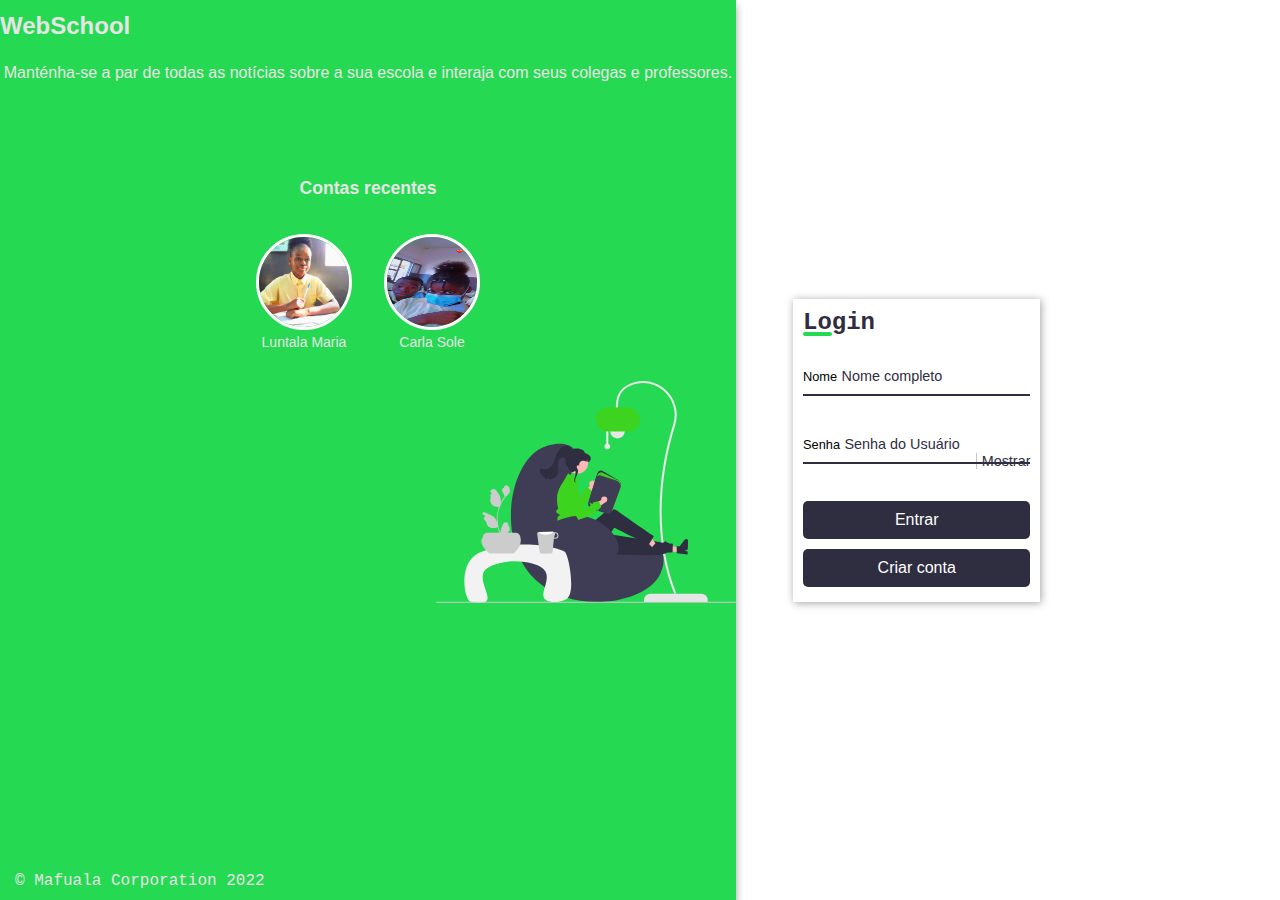
==== index.html @ ea11a0f5 "Novos arquivos" ====
<!DOCTYPE html>
<html lang="pt-pt">
<head>
    <meta charset="UTF-8">
    <meta http-equiv="X-UA-Compatible" content="IE=edge">
    <meta name="viewport" content="width=device-width, initial-scale=1.0">
    <link rel="stylesheet" href="sty/stylogin.css">
    <script src="scr/login.js"></script>
    <title>Entrar</title>
</head>
<body>
    <div class="container">
        <aside class="left">
            <h1>
                WebSchool
            </h1>
            <p>
                Manténha-se a par de todas as notícias sobre a sua escola e interaja com seus colegas e professores.
            </p>
            <div class="recent">
                <h1 id="recent-title">Contas recentes</h1>
                <img src="img/undraw_reading_time_re_phf7.svg" alt="undraw" id="undraw">
                <div class="img-field">
                    <figure class="recent-field recent-field-l">
                            <img src="img/luntala.jpg" alt="luntala maria">
                        <figcaption>
                            <p>
                                Luntala Maria
                            </p>
                        </figcaption>
                    </figure>
                    <figure class="recent-field recent-field-c">
                            <img src="img/yole.jpg" alt="Carla Sole">
                        <figcaption>
                            <p>
                                Carla Sole
                            </p>
                        </figcaption>
                    </figure>
                </div>
            </div>
            <footer>
                &copy; Mafuala Corporation 2022
            </footer>
        </aside>
        <section class="right">
            <h1>
                Login
                <div class="line"></div>
            </h1>
            <form action="#" method="post">
                <div class="input-field">
                    <div class="input-file input-file-name">
                        <label for="name">Nome</label>
                        <input type="text" name="name" id="name" placeholder="Nome completo" required>
                    </div>
                    <div class="input-file input-file-password">
                        <label for="pass">Senha</label>
                        <input type="password" name="pass" id="pass" placeholder="Senha do Usuário" required minlength="8" maxlength="12"><span class="show" onclick="show()">Mostrar</span><span class="hide" onclick="hide()" style="display: none;">Ocultar</span>
                    </div>
                </div>
                <div class="in">
                    <button><a href="#" class="button">Entrar</a></button>
                    <button><a href="pag/cadastro.html" class="create">Criar conta</a></button>
                </div>
                <footer id="footer-phone">
                    &copy; Mafuala Corporation 2022
                </footer>
            </form>
        </section>
    </div>
</body>
</html>
---- sty/stylogin.css ----
/*General Settings*/

* {
    font: normal 12pt Arial, Helvetica, sans-serif;
    margin: 0;
    padding: 0;
    border: none;
    outline: none;
    box-sizing: border-box;
}

body {
    width: 100vw;
    height: 100vh;
}

/*left side*/

.container {
    position: relative;
    display: flex;
    height: 100%;
}

.left {
    margin-right: 2em;
    background-color: #13d644ea;
    color: #e6e4e4;
    box-shadow: 0px 5px 8px #00000060;
}

.left h1 {
    font: bold 1.5em Arial, sans-serif;
    margin-bottom: 1em;
    margin-top: 0.5em;

}

.left p{
    font-family: Verdana, Geneva, Tahoma, sans-serif;
    text-align: center;
}

.recent {
    position: relative;
    margin: 6em auto;
}

.left .recent #undraw {
    width: 300px;
    position: absolute;
    top: 12.7pc;
    /*left: 15px;*/
    right: 0;
    z-index: 1;
}

#recent-title {
    font: bold 1.1em Arial, sans-serif;
    margin-bottom: 2em;
    text-align: center;
}

.img-field {
    display: flex;
    margin: 1em 15em;
    cursor: pointer;
}

.img-field img {
    width: 6em;
    height: 6em;
    margin: 0 1em;
    border-radius: 80px;
    border: 3px solid #ffffff;
}

.img-field figure figcaption p{
    font-size: 14px;
    text-align: center;
}

footer {
    position: absolute;
    bottom: 0;
    margin-bottom: 10px;
    margin-left: 15px;
    font-family: 'Courier New', Courier, monospace;
    text-align: center;
}


/*Right side*/

.right {
    margin: auto 25px;
    padding: 10px;
    box-shadow: 1px 1px 8px rgba(0, 0, 0, 0.377);
}

.right h1{
    color: #2F2E41;
    position: relative;
    font: bold 1.5em 'courier', courier, monospace;
}

.line {
    position: absolute;
    background-color: #13d644ea;
    border-radius: 100px;
    padding: 2px;
    width: 1.8em;
    top: 23px;
}

.right form {
    margin-top: 15px;
}

.input-field .input-file {
    transition: all .5s ease-in-out;
    margin-bottom: 2em;
    border-bottom: 2px solid #2F2E41;
}

.input-field .input-file:hover  {
    border-bottom: 2px solid #13d644ea;
}

.input-field label {
    font-size: 0.8em;

}

.input-field input {
    background: transparent;
    font-size: 0.9em;
    margin-top: 8px;
    padding-bottom: 10px;
}

.input-field input::placeholder {
    font-family: Verdana, Geneva, Tahoma, sans-serif;
    color: #2F2E41;
}

form .input-field .input-file-password {
    position: relative;
}

form .input-field .input-file-password span {
    border-left: 1.9px solid #2f2e4148;
    cursor: pointer;
    color: #323144;
    font-weight: 500;
    font-size: 0.9em;
    position: absolute;
    padding-left: 5px;
    top: 1.8em;
    right: 0;
}

.input-field .input-file-name {
    margin-top: 1.5em;
}

.right form .in {
    display: flex;
    flex-direction: column;
}

.right form .in button {
    background: #2F2E41;
    padding: 10px;
    width: 100%;
    border-radius: 5px;
    margin: 5px auto;
    transition: all .5s ease-in-out;
    cursor: pointer;
}

.right form .in button:hover {
    background: #13d644ea;
}

.right form .in button a {
    color: #ffffff;
    text-align: center;
    text-decoration: none;
}

#footer-phone {
    display: none;
}

/*Celular*/

@media screen and (max-width: 520px) {

    body {
        background-color: #05d639be;
    }

    .left {
        display: none;
    }

    .right {
       
        display: flex;
        flex-direction: column;
        justify-content: center;
        margin: auto;
        width: 100%;
        height: 100%;
    }

    .right h1 {
        margin-top: 1.5em;
        text-align: center;
        width: 100%;
    }

    .right .line {
        display: none;
    } 

    .input-field .input-file {
        display: flex;
        flex-direction: column;
    }

    .input-field .input-file:last-child {
        margin-bottom: 2em;
    }

    .input-field .input-file:hover {
        border-bottom: 2px solid #2F2E41;
    }

   .right form .in button {
       overflow: hidden;
        margin-top: 1em;
    }

    .right form .in button:hover {
        background: #2F2E41;
    }

   .right #footer-phone {
       overflow: hidden;
        display: none;
        color: #2F2E41;
        width: 50%;
        text-align: center;
    }

}
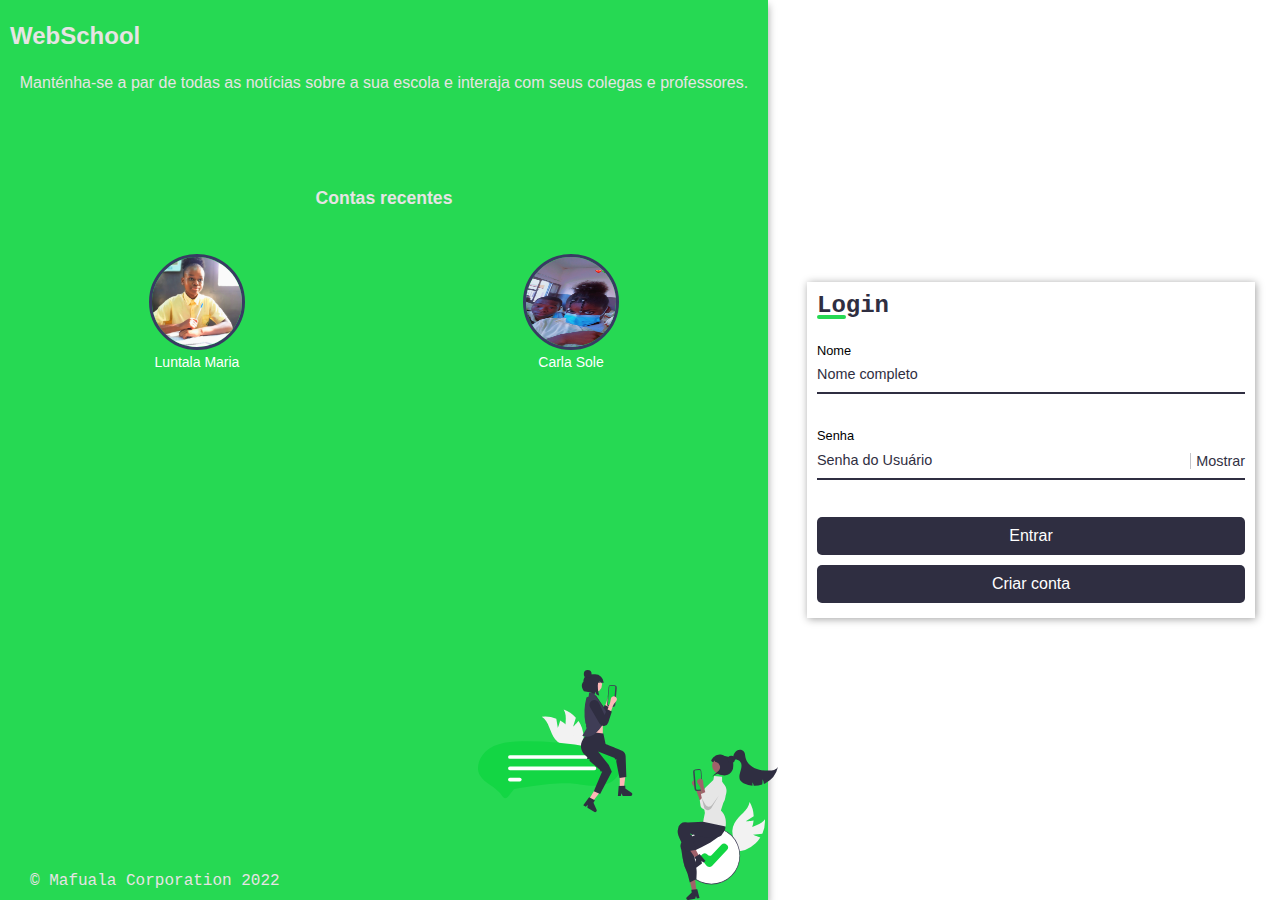
==== commit c805d196: "icones e js no login" ====
--- a/index.html
+++ b/index.html
@@ -19,29 +19,40 @@
             </p>
             <div class="recent">
                 <h1 id="recent-title">Contas recentes</h1>
-                <img src="img/undraw_reading_time_re_phf7.svg" alt="undraw" id="undraw">
                 <div class="img-field">
                     <figure class="recent-field recent-field-l">
-                            <img src="img/luntala.jpg" alt="luntala maria">
+                            <img src="img/2089793.png" alt="" id="pontinhos" class="pontos" onclick="showUpRemove()">
+                            <a href=""><img src="img/luntala.jpg" alt="luntala maria"></a>
+                            <span id="remove">Remove</span>
                         <figcaption>
-                            <p>
-                                Luntala Maria
-                            </p>
+                            <a href="">
+                                <p>
+                                    Luntala Maria
+                                </p>
+                            </a>
                         </figcaption>
                     </figure>
                     <figure class="recent-field recent-field-c">
-                            <img src="img/yole.jpg" alt="Carla Sole">
-                        <figcaption>
+                        <img src="img/2089793.png" alt="" id="pontinhos" class="pontos" onclick="showUpRemove()">
+                        <a href=""><img src="img/yole.jpg" alt="Carla Sole"></a>
+                    <figcaption>
+                        <a href="">
                             <p>
                                 Carla Sole
                             </p>
-                        </figcaption>
-                    </figure>
+                        </a>
+                    </figcaption>
+                </figure>
                 </div>
             </div>
-            <footer>
-                &copy; Mafuala Corporation 2022
-            </footer>
+            <div class="footer">
+                <div class="rodape">
+                    <footer>
+                        &copy; Mafuala Corporation 2022
+                    </footer>
+                    <img src="img/undraw_social_interaction_re_dyjh.svg" alt="undraw" id="undraw">
+                </div>
+            </div>
         </aside>
         <section class="right">
             <h1>
@@ -51,12 +62,14 @@
             <form action="#" method="post">
                 <div class="input-field">
                     <div class="input-file input-file-name">
-                        <label for="name">Nome</label>
-                        <input type="text" name="name" id="name" placeholder="Nome completo" required>
+                        <div class="flex-name">
+                            <label for="name">Nome</label>
+                            <input type="text" name="name" id="name" placeholder="Nome completo" oninput="bordaN()" onmouseout="bordaRedN()" required>
+                        </div>
                     </div>
-                    <div class="input-file input-file-password">
+                    <div class="input-file input-file2 input-file-password">
                         <label for="pass">Senha</label>
-                        <input type="password" name="pass" id="pass" placeholder="Senha do Usuário" required minlength="8" maxlength="12"><span class="show" onclick="show()">Mostrar</span><span class="hide" onclick="hide()" style="display: none;">Ocultar</span>
+                        <div class="flex-password"><input type="password" name="pass" id="pass" placeholder="Senha do Usuário" oninput="bordaP()" required minlength="8" maxlength="12"><span class="show" onclick="show()">Mostrar</span><span class="hide" onclick="hide()" style="display: none;">Ocultar</span></div>
                     </div>
                 </div>
                 <div class="in">
--- a/sty/stylogin.css
+++ b/sty/stylogin.css
@@ -14,15 +14,21 @@
     height: 100vh;
 }
 
+.container {
+    position: relative;
+    display: flex;
+    height: 100%;
+    width: 100%;
+}
+
+
+
 /*left side*/
 
-.container {
-    position: relative;
-    display: flex;
-    height: 100%;
-}
-
 .left {
+    position: relative;
+    padding: 10px;
+    width: 60%;
     margin-right: 2em;
     background-color: #13d644ea;
     color: #e6e4e4;
@@ -41,18 +47,20 @@
     text-align: center;
 }
 
+.left a {
+    text-decoration: none;
+    color: #fff;
+}
+
 .recent {
     position: relative;
     margin: 6em auto;
 }
 
 .left .recent #undraw {
-    width: 300px;
-    position: absolute;
-    top: 12.7pc;
-    /*left: 15px;*/
+    position: absolute;
+    bottom: 0;
     right: 0;
-    z-index: 1;
 }
 
 #recent-title {
@@ -63,16 +71,56 @@
 
 .img-field {
     display: flex;
-    margin: 1em 15em;
+}
+
+.img-field figure {
+    padding: 10px;
+    border-radius: 5px;
+    margin: auto;
+    position: relative;
+    z-index: 2;
+    transition: all .3s ease-in-out;
     cursor: pointer;
+}
+
+.img-field figure:hover {
+    background: rgba(255, 255, 255, 0.171);
+
+}
+
+.img-field figure:hover #pontinhos {
+    opacity: 1;
+}
+
+#pontinhos {
+    transition: all .3s ease-in-out;
+    opacity: 0;
+    padding: 3px;
+    border-radius: none;
+    border: none;
+    width: 20px;
+    height: 20px;
+    position: absolute;
+    top: 0;
+    right: 0;
+}
+
+#remove {
+    transition: all 1s ease-in-out;
+    display: none;
+    position: absolute;
+    background-color: #2F2E41;
+    padding: 5px;
+    border-radius: 5px;
+    top: 0;
+    right: 0;
 }
 
 .img-field img {
     width: 6em;
     height: 6em;
-    margin: 0 1em;
     border-radius: 80px;
-    border: 3px solid #ffffff;
+    border: 3px solid #383b63;
 }
 
 .img-field figure figcaption p{
@@ -90,10 +138,35 @@
 }
 
 
+.left .rodape #undraw {
+    width: 300px;
+    position: absolute;
+    bottom: 0;
+    right: 0;
+    z-index: 1;
+}
+
+.rodape {
+    position: relative;
+    display: flex;
+    justify-content: space-between;
+    padding: 5px;
+    background-position: center;
+    background-size: cover;
+}
+
+.footer {
+    position: absolute;
+    bottom: 0;
+    width: 100%;
+}
+
 /*Right side*/
 
 .right {
-    margin: auto 25px;
+    width: 35%;
+    margin: auto;
+    margin-right: 25px;
     padding: 10px;
     box-shadow: 1px 1px 8px rgba(0, 0, 0, 0.377);
 }
@@ -122,10 +195,14 @@
     margin-bottom: 2em;
     border-bottom: 2px solid #2F2E41;
 }
-
-.input-field .input-file:hover  {
+.input-field .input-file2 {
+    transition: all .5s ease-in-out;
+    margin-bottom: 2em;
+    border-bottom: 2px solid #2F2E41;
+}
+/*.input-field .input-file:hover  {
     border-bottom: 2px solid #13d644ea;
-}
+}*/
 
 .input-field label {
     font-size: 0.8em;
@@ -146,6 +223,17 @@
 
 form .input-field .input-file-password {
     position: relative;
+}
+
+form .input-field .input-file-password .flex-password {
+    display: flex;
+    justify-content: space-between;
+    align-items: center;
+}
+
+form .input-field .input-file-name .flex-name {
+    display: flex;
+    flex-direction: column;
 }
 
 form .input-field .input-file-password span {
@@ -154,10 +242,7 @@
     color: #323144;
     font-weight: 500;
     font-size: 0.9em;
-    position: absolute;
     padding-left: 5px;
-    top: 1.8em;
-    right: 0;
 }
 
 .input-field .input-file-name {
@@ -189,13 +274,20 @@
     text-decoration: none;
 }
 
+
+/*.backimg {
+    margin-left: 80%;
+    height: 130px;
+    width: 160px;
+}
+*/
 #footer-phone {
     display: none;
 }
 
 /*Celular*/
 
-@media screen and (max-width: 520px) {
+@media screen and (max-width: 686px) {
 
     body {
         background-color: #05d639be;
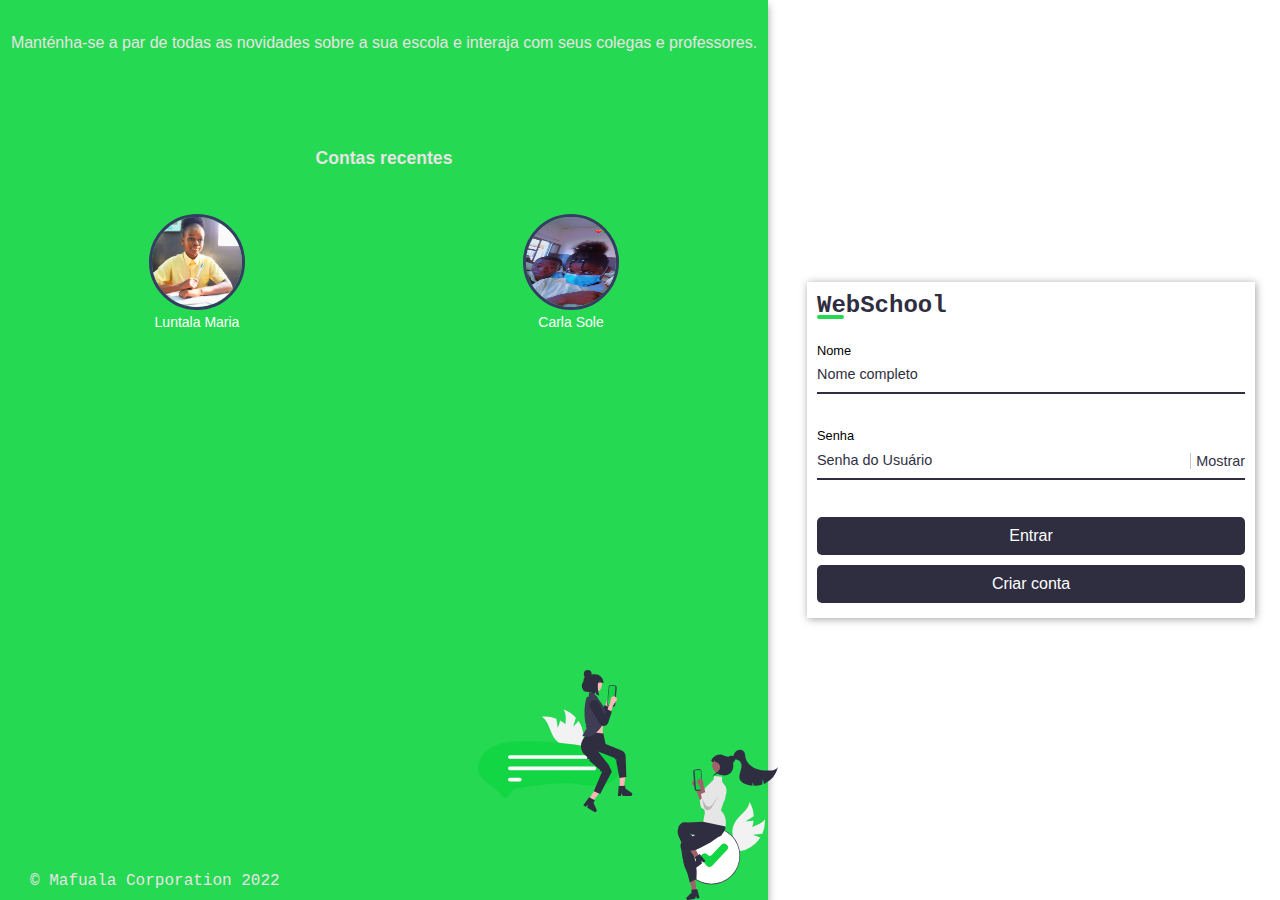
==== commit e3b8b907: "atualização do login mobile" ====
--- a/index.html
+++ b/index.html
@@ -11,11 +11,11 @@
 <body>
     <div class="container">
         <aside class="left">
-            <h1>
-                WebSchool
+            <h1 id="webschool">
+                
             </h1>
             <p>
-                Manténha-se a par de todas as notícias sobre a sua escola e interaja com seus colegas e professores.
+                Manténha-se a par de todas as novidades sobre a sua escola e interaja com seus colegas e professores.
             </p>
             <div class="recent">
                 <h1 id="recent-title">Contas recentes</h1>
@@ -56,7 +56,7 @@
         </aside>
         <section class="right">
             <h1>
-                Login
+                WebSchool
                 <div class="line"></div>
             </h1>
             <form action="#" method="post">
--- a/sty/stylogin.css
+++ b/sty/stylogin.css
@@ -182,7 +182,7 @@
     background-color: #13d644ea;
     border-radius: 100px;
     padding: 2px;
-    width: 1.8em;
+    width: 1.7em;
     top: 23px;
 }
 
@@ -290,7 +290,7 @@
 @media screen and (max-width: 686px) {
 
     body {
-        background-color: #05d639be;
+        background-color: #fff;
     }
 
     .left {
@@ -298,19 +298,20 @@
     }
 
     .right {
-       
         display: flex;
         flex-direction: column;
         justify-content: center;
         margin: auto;
         width: 100%;
         height: 100%;
-    }
-
+    }       
     .right h1 {
-        margin-top: 1.5em;
         text-align: center;
         width: 100%;
+    }
+
+    .right h1::before {
+        content: '';
     }
 
     .right .line {
@@ -320,6 +321,11 @@
     .input-field .input-file {
         display: flex;
         flex-direction: column;
+        background: #8d8d8d2a;
+        padding: 10px;
+        border-radius: 5px 5px 5px 5px;
+        border: 2px solid #2F2E41;
+        box-shadow: 1px 1px 1px #0000003a;
     }
 
     .input-field .input-file:last-child {
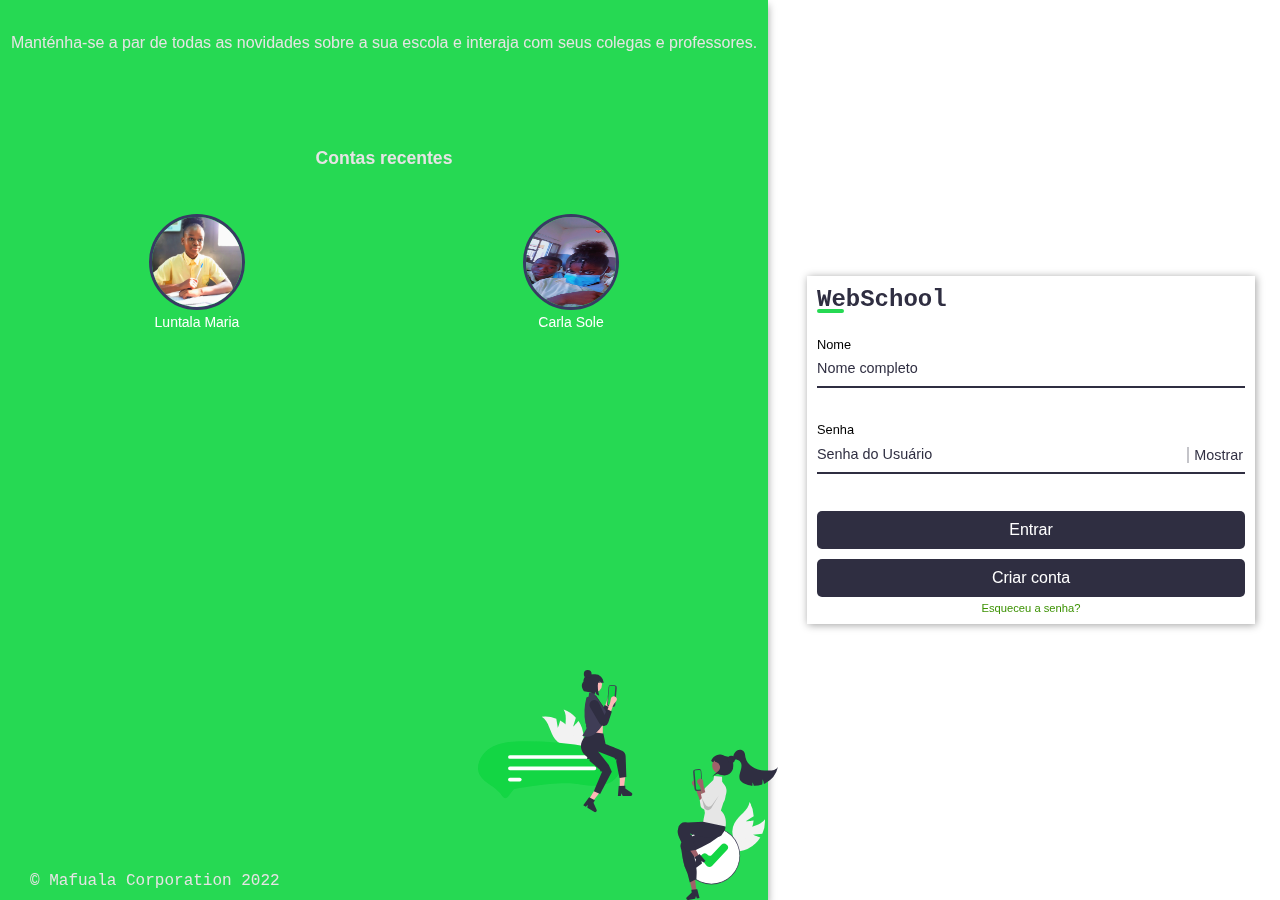
==== commit 7936b096: "mudanças no login" ====
--- a/index.html
+++ b/index.html
@@ -8,8 +8,9 @@
     <script src="scr/login.js"></script>
     <title>Entrar</title>
 </head>
-<body>
-    <div class="container">
+<body onprogress="load()">
+    <div id="loading"><img src="img/Spinner-3.gif" alt="Aguade..."></div>
+    <div class="container" >
         <aside class="left">
             <h1 id="webschool">
                 
@@ -75,6 +76,7 @@
                 <div class="in">
                     <button><a href="#" class="button">Entrar</a></button>
                     <button><a href="pag/cadastro.html" class="create">Criar conta</a></button>
+                    <a href="#" class="forgot">Esqueceu a senha?</a>
                 </div>
                 <footer id="footer-phone">
                     &copy; Mafuala Corporation 2022
--- a/sty/stylogin.css
+++ b/sty/stylogin.css
@@ -15,13 +15,20 @@
 }
 
 .container {
-    position: relative;
+    position: fixed;
     display: flex;
     height: 100%;
     width: 100%;
 }
 
-
+#loading {
+    display: none;
+    position: absolute;
+    width: 100%;
+    height: 100%;
+    justify-content: center;
+    align-items: center;
+}
 
 /*left side*/
 
@@ -237,7 +244,8 @@
 }
 
 form .input-field .input-file-password span {
-    border-left: 1.9px solid #2f2e4148;
+    border-left: 2px solid #2f2e4148;
+    margin-right: 2px;
     cursor: pointer;
     color: #323144;
     font-weight: 500;
@@ -274,6 +282,16 @@
     text-decoration: none;
 }
 
+.forgot {
+    text-decoration: none;
+    color: #3c9203;
+    text-align: center;
+    font-size: 0.7em;
+}
+
+.forgot:hover {
+    text-decoration: underline;
+}
 
 /*.backimg {
     margin-left: 80%;
@@ -285,12 +303,20 @@
     display: none;
 }
 
+
+
+
 /*Celular*/
 
-@media screen and (max-width: 686px) {
+@media screen and (max-width: 786px) {
 
     body {
-        background-color: #fff;
+        background: url('../img/pexels-rfstudio-3059751.jpg') no-repeat left;
+        background-size: cover;
+    }
+
+    .container {
+        background: linear-gradient(to top, #3e8f0993, #ffffff2d);
     }
 
     .left {
@@ -310,8 +336,10 @@
         width: 100%;
     }
 
-    .right h1::before {
-        content: '';
+    .right h1 {
+        color: #ffffff;
+        text-shadow: 1px 1px 1px #2F2E41;
+        border-radius: 5px;
     }
 
     .right .line {
@@ -336,13 +364,18 @@
         border-bottom: 2px solid #2F2E41;
     }
 
+    form .input-field .input-file-password span {
+        color: #fff;
+        text-shadow: 1px 1px 1px #0000003a;
+    }
+
    .right form .in button {
        overflow: hidden;
-        margin-top: 1em;
+       margin-top: 1em;
     }
 
     .right form .in button:hover {
-        background: #2F2E41;
+        background: #3a394e;
     }
 
    .right #footer-phone {
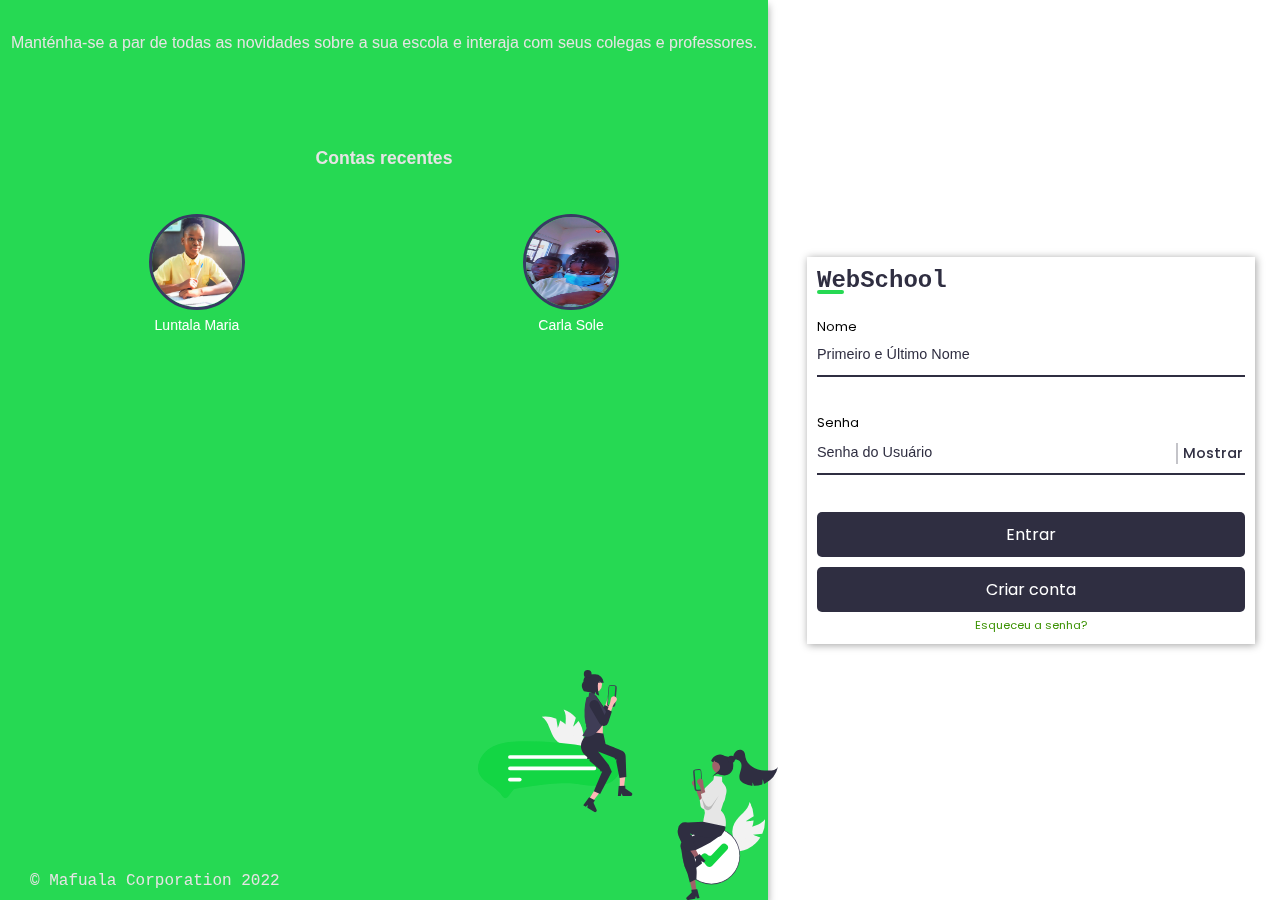
==== commit 8c4b67e0: "Novas cores e primeira versão do cadastramento" ====
--- a/index.html
+++ b/index.html
@@ -8,7 +8,7 @@
     <script src="scr/login.js"></script>
     <title>Entrar</title>
 </head>
-<body onprogress="load()">
+<body>
     <div id="loading"><img src="img/Spinner-3.gif" alt="Aguade..."></div>
     <div class="container" >
         <aside class="left">
@@ -65,7 +65,7 @@
                     <div class="input-file input-file-name">
                         <div class="flex-name">
                             <label for="name">Nome</label>
-                            <input type="text" name="name" id="name" placeholder="Nome completo" oninput="bordaN()" onmouseout="bordaRedN()" required>
+                            <input type="text" name="name" id="name" placeholder="Primeiro e Último Nome" oninput="bordaN()" onmouseout="bordaRedN()" required>
                         </div>
                     </div>
                     <div class="input-file input-file2 input-file-password">
--- a/sty/stylogin.css
+++ b/sty/stylogin.css
@@ -1,7 +1,9 @@
 /*General Settings*/
 
+@import url('https://fonts.googleapis.com/css2?family=Montserrat:wght@200&family=Open+Sans&family=Poppins:ital,wght@0,400;0,500;0,600;0,700;0,800;1,400;1,500;1,600;1,700&display=swap');
+
 * {
-    font: normal 12pt Arial, Helvetica, sans-serif;
+    font: normal 12pt 'Poppins', Arial, Helvetica, sans-serif;
     margin: 0;
     padding: 0;
     border: none;
@@ -311,12 +313,11 @@
 @media screen and (max-width: 786px) {
 
     body {
-        background: url('../img/pexels-rfstudio-3059751.jpg') no-repeat left;
         background-size: cover;
     }
 
     .container {
-        background: linear-gradient(to top, #3e8f0993, #ffffff2d);
+        background: #2F2E41;
     }
 
     .left {
@@ -356,6 +357,14 @@
         box-shadow: 1px 1px 1px #0000003a;
     }
 
+    .input-field input {
+        color: #fff;
+    }
+
+    .input-field input::placeholder {
+        color: #979bcc;
+    }
+
     .input-field .input-file:last-child {
         margin-bottom: 2em;
     }
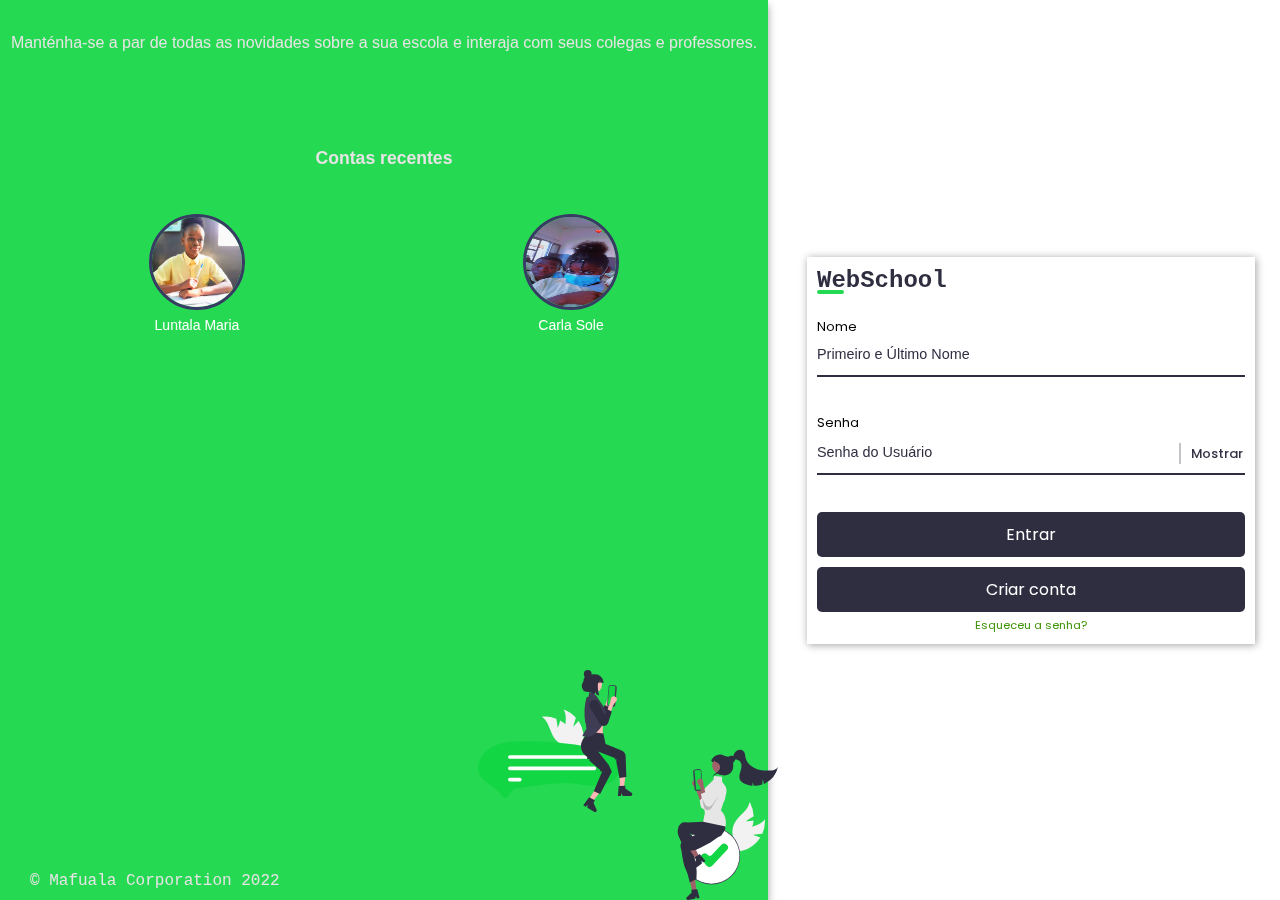
==== commit aaa13a3d: "ajustes na senha" ====
--- a/index.html
+++ b/index.html
@@ -70,7 +70,7 @@
                     </div>
                     <div class="input-file input-file2 input-file-password">
                         <label for="pass">Senha</label>
-                        <div class="flex-password"><input type="password" name="pass" id="pass" placeholder="Senha do Usuário" oninput="bordaP()" required minlength="8" maxlength="12"><span class="show" onclick="show()">Mostrar</span><span class="hide" onclick="hide()" style="display: none;">Ocultar</span></div>
+                        <div class="flex-password"><input type="password" name="pass" id="pass" placeholder="Senha do Usuário" oninput="bordaP()" required minlength="8" maxlength="12"><span class="show" onclick="show()"><img src="img/icons8-eyes-1w.png" alt="Mostrar"><span class="mostraEsconde">Mostrar</span></span><span class="hide" onclick="hide()" style="display: none;"><img src="img/icons8-eyes-2w.png" alt="Esconder"><span class="mostraEsconde">Ocultar</span></span></div>
                     </div>
                 </div>
                 <div class="in">
--- a/sty/stylogin.css
+++ b/sty/stylogin.css
@@ -253,6 +253,20 @@
     font-weight: 500;
     font-size: 0.9em;
     padding-left: 5px;
+}
+
+form .input-field .input-file-password span .mostraEsconde {
+    border-left: none;
+    margin-right: 0;
+    cursor: pointer;
+    color: #323144;
+    font-weight: 500;
+    font-size: 0.9em;
+    padding-left: 5px;
+}
+
+form .input-field .input-file-password span img {
+    display: none;
 }
 
 .input-field .input-file-name {
@@ -378,6 +392,14 @@
         text-shadow: 1px 1px 1px #0000003a;
     }
 
+    form .input-field .input-file-password span .mostraEsconde{
+        display: none;
+    }
+
+    form .input-field .input-file-password span img {
+        display: flex;
+    }
+
    .right form .in button {
        overflow: hidden;
        margin-top: 1em;
